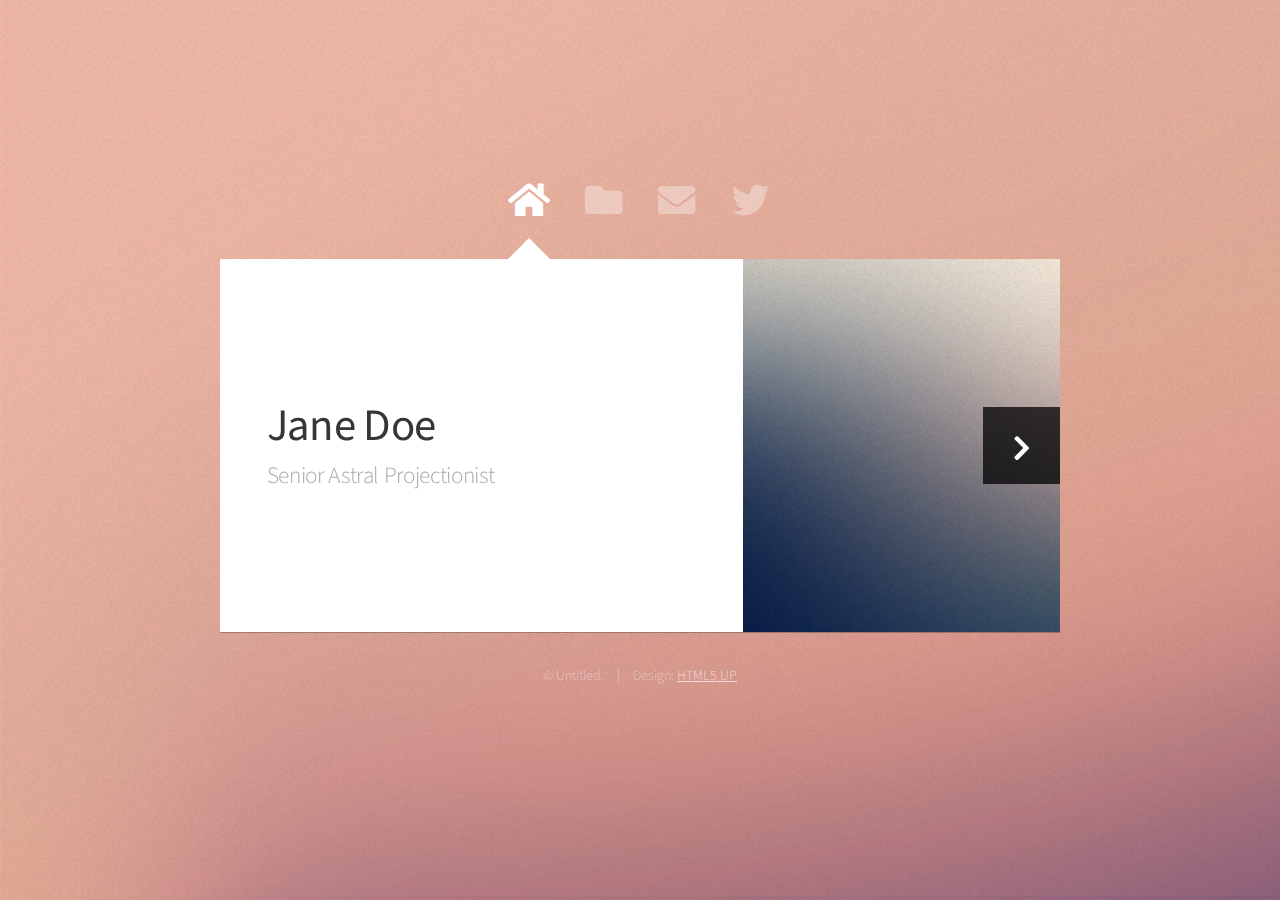
==== portfolio-1/index.html @ be276c41 "First commit" ====
<!DOCTYPE HTML>
<html>
	<head>
		<title>Web Fundamentals Workshop</title>
		<meta charset="utf-8" />
		<meta name="viewport" content="width=device-width, initial-scale=1, user-scalable=no" />
		<link rel="stylesheet" href="assets/css/main.css" />
		<noscript><link rel="stylesheet" href="assets/css/noscript.css" /></noscript>
	</head>
	<body class="is-preload">

		<!-- Wrapper-->
			<div id="wrapper">

				<!-- Nav -->
					<nav id="nav">
						<a href="#" class="icon solid fa-home"><span>Home</span></a>
						<a href="#work" class="icon solid fa-folder"><span>Work</span></a>
						<a href="#contact" class="icon solid fa-envelope"><span>Contact</span></a>
						<a href="https://twitter.com/ajlkn" class="icon brands fa-twitter"><span>Twitter</span></a>
					</nav>

				<!-- Main -->
					<div id="main">

						<!-- Me -->
							<article id="home" class="panel intro">
								<header>
									<h1>Jane Doe</h1>
									<p>Senior Astral Projectionist</p>
								</header>
								<a href="#work" class="jumplink pic">
									<span class="arrow icon solid fa-chevron-right"><span>See my work</span></span>
									<img src="images/me.jpg" alt="" />
								</a>
							</article>

						<!-- Work -->
							<article id="work" class="panel">
								<header>
									<h2>Work</h2>
								</header>
								<p>
									Phasellus enim sapien, blandit ullamcorper elementum eu, condimentum eu elit.
									Vestibulum ante ipsum primis in faucibus orci luctus et ultrices posuere cubilia
									luctus elit eget interdum.
								</p>
								<section>
									<div class="row">
										<div class="col-4 col-6-medium col-12-small">
											<a href="#" class="image fit"><img src="images/pic01.jpg" alt=""></a>
										</div>
										<div class="col-4 col-6-medium col-12-small">
											<a href="#" class="image fit"><img src="images/pic02.jpg" alt=""></a>
										</div>
										<div class="col-4 col-6-medium col-12-small">
											<a href="#" class="image fit"><img src="images/pic03.jpg" alt=""></a>
										</div>
										<div class="col-4 col-6-medium col-12-small">
											<a href="#" class="image fit"><img src="images/pic04.jpg" alt=""></a>
										</div>
										<div class="col-4 col-6-medium col-12-small">
											<a href="#" class="image fit"><img src="images/pic05.jpg" alt=""></a>
										</div>
										<div class="col-4 col-6-medium col-12-small">
											<a href="#" class="image fit"><img src="images/pic06.jpg" alt=""></a>
										</div>
										<div class="col-4 col-6-medium col-12-small">
											<a href="#" class="image fit"><img src="images/pic07.jpg" alt=""></a>
										</div>
										<div class="col-4 col-6-medium col-12-small">
											<a href="#" class="image fit"><img src="images/pic08.jpg" alt=""></a>
										</div>
										<div class="col-4 col-6-medium col-12-small">
											<a href="#" class="image fit"><img src="images/pic09.jpg" alt=""></a>
										</div>
										<div class="col-4 col-6-medium col-12-small">
											<a href="#" class="image fit"><img src="images/pic10.jpg" alt=""></a>
										</div>
										<div class="col-4 col-6-medium col-12-small">
											<a href="#" class="image fit"><img src="images/pic11.jpg" alt=""></a>
										</div>
										<div class="col-4 col-6-medium col-12-small">
											<a href="#" class="image fit"><img src="images/pic12.jpg" alt=""></a>
										</div>
									</div>
								</section>
							</article>

						<!-- Contact -->
							<article id="contact" class="panel">
								<header>
									<h2>Contact Me</h2>
								</header>
								<form action="#" method="post">
									<div>
										<div class="row">
											<div class="col-6 col-12-medium">
												<input type="text" name="name" placeholder="Name" />
											</div>
											<div class="col-6 col-12-medium">
												<input type="text" name="email" placeholder="Email" />
											</div>
											<div class="col-12">
												<input type="text" name="subject" placeholder="Subject" />
											</div>
											<div class="col-12">
												<textarea name="message" placeholder="Message" rows="6"></textarea>
											</div>
											<div class="col-12">
												<input type="submit" value="Send Message" />
											</div>
										</div>
									</div>
								</form>
							</article>

					</div>

				<!-- Footer -->
					<div id="footer">
						<ul class="copyright">
							<li>&copy; Untitled.</li><li>Design: <a href="http://html5up.net">HTML5 UP</a></li>
						</ul>
					</div>

			</div>

		<!-- Scripts -->
			<script src="assets/js/jquery.min.js"></script>
			<script src="assets/js/browser.min.js"></script>
			<script src="assets/js/breakpoints.min.js"></script>
			<script src="assets/js/util.js"></script>
			<script src="assets/js/main.js"></script>

	</body>
</html>
---- portfolio-1/assets/css/main.css ----
@import url("https://fonts.googleapis.com/css?family=Source+Sans+Pro:300,400,300italic,400italic");
@import url("fontawesome-all.min.css");

html, body, div, span, applet, object,
iframe, h1, h2, h3, h4, h5, h6, p, blockquote,
pre, a, abbr, acronym, address, big, cite,
code, del, dfn, em, img, ins, kbd, q, s, samp,
small, strike, strong, sub, sup, tt, var, b,
u, i, center, dl, dt, dd, ol, ul, li, fieldset,
form, label, legend, table, caption, tbody,
tfoot, thead, tr, th, td, article, aside,
canvas, details, embed, figure, figcaption,
footer, header, hgroup, menu, nav, output, ruby,
section, summary, time, mark, audio, video {
	margin: 0;
	padding: 0;
	border: 0;
	font-size: 100%;
	font: inherit;
	vertical-align: baseline;}

article, aside, details, figcaption, figure,
footer, header, hgroup, menu, nav, section {
	display: block;}

body {
	line-height: 1;
}

ol, ul {
	list-style: none;
}

blockquote, q {
	quotes: none;
}

	blockquote:before, blockquote:after, q:before, q:after {
		content: '';
		content: none;
	}

table {
	border-collapse: collapse;
	border-spacing: 0;
}

body {
	-webkit-text-size-adjust: none;
}

mark {
	background-color: transparent;
	color: inherit;
}

input::-moz-focus-inner {
	border: 0;
	padding: 0;
}

input, select, textarea {
	-moz-appearance: none;
	-webkit-appearance: none;
	-ms-appearance: none;
	appearance: none;
}

/* Row */

	.row {
		display: flex;
		flex-wrap: wrap;
		box-sizing: border-box;
		align-items: stretch;
	}

		.row > * {
			box-sizing: border-box;
		}

		.row.gtr-uniform > * > :last-child {
			margin-bottom: 0;
		}

		.row.aln-left {
			justify-content: flex-start;
		}

		.row.aln-center {
			justify-content: center;
		}

		.row.aln-right {
			justify-content: flex-end;
		}

		.row.aln-top {
			align-items: flex-start;
		}

		.row.aln-middle {
			align-items: center;
		}

		.row.aln-bottom {
			align-items: flex-end;
		}

		.row > .imp {
			order: -1;
		}

		.row > .col-1 {
			width: 8.33333%;
		}

		.row > .off-1 {
			margin-left: 8.33333%;
		}

		.row > .col-2 {
			width: 16.66667%;
		}

		.row > .off-2 {
			margin-left: 16.66667%;
		}

		.row > .col-3 {
			width: 25%;
		}

		.row > .off-3 {
			margin-left: 25%;
		}

		.row > .col-4 {
			width: 33.33333%;
		}

		.row > .off-4 {
			margin-left: 33.33333%;
		}

		.row > .col-5 {
			width: 41.66667%;
		}

		.row > .off-5 {
			margin-left: 41.66667%;
		}

		.row > .col-6 {
			width: 50%;
		}

		.row > .off-6 {
			margin-left: 50%;
		}

		.row > .col-7 {
			width: 58.33333%;
		}

		.row > .off-7 {
			margin-left: 58.33333%;
		}

		.row > .col-8 {
			width: 66.66667%;
		}

		.row > .off-8 {
			margin-left: 66.66667%;
		}

		.row > .col-9 {
			width: 75%;
		}

		.row > .off-9 {
			margin-left: 75%;
		}

		.row > .col-10 {
			width: 83.33333%;
		}

		.row > .off-10 {
			margin-left: 83.33333%;
		}

		.row > .col-11 {
			width: 91.66667%;
		}

		.row > .off-11 {
			margin-left: 91.66667%;
		}

		.row > .col-12 {
			width: 100%;
		}

		.row > .off-12 {
			margin-left: 100%;
		}

		.row.gtr-0 {
			margin-top: 0em;
			margin-left: 0em;
		}

			.row.gtr-0 > * {
				padding: 0em 0 0 0em;
			}

			.row.gtr-0.gtr-uniform {
				margin-top: 0em;
			}

				.row.gtr-0.gtr-uniform > * {
					padding-top: 0em;
				}

		.row.gtr-25 {
			margin-top: -0.3125em;
			margin-left: -0.3125em;
		}

			.row.gtr-25 > * {
				padding: 0.3125em 0 0 0.3125em;
			}

			.row.gtr-25.gtr-uniform {
				margin-top: -0.3125em;
			}

				.row.gtr-25.gtr-uniform > * {
					padding-top: 0.3125em;
				}

		.row.gtr-50 {
			margin-top: -0.625em;
			margin-left: -0.625em;
		}

			.row.gtr-50 > * {
				padding: 0.625em 0 0 0.625em;
			}

			.row.gtr-50.gtr-uniform {
				margin-top: -0.625em;
			}

				.row.gtr-50.gtr-uniform > * {
					padding-top: 0.625em;
				}

		.row {
			margin-top: -1.25em;
			margin-left: -1.25em;
		}

			.row > * {
				padding: 1.25em 0 0 1.25em;
			}

			.row.gtr-uniform {
				margin-top: -1.25em;
			}

				.row.gtr-uniform > * {
					padding-top: 1.25em;
				}

		.row.gtr-150 {
			margin-top: -1.875em;
			margin-left: -1.875em;
		}

			.row.gtr-150 > * {
				padding: 1.875em 0 0 1.875em;
			}

			.row.gtr-150.gtr-uniform {
				margin-top: -1.875em;
			}

				.row.gtr-150.gtr-uniform > * {
					padding-top: 1.875em;
				}

		.row.gtr-200 {
			margin-top: -2.5em;
			margin-left: -2.5em;
		}

			.row.gtr-200 > * {
				padding: 2.5em 0 0 2.5em;
			}

			.row.gtr-200.gtr-uniform {
				margin-top: -2.5em;
			}

				.row.gtr-200.gtr-uniform > * {
					padding-top: 2.5em;
				}

		@media screen and (max-width: 1680px) {

			.row {
				display: flex;
				flex-wrap: wrap;
				box-sizing: border-box;
				align-items: stretch;
			}

				.row > * {
					box-sizing: border-box;
				}

				.row.gtr-uniform > * > :last-child {
					margin-bottom: 0;
				}

				.row.aln-left {
					justify-content: flex-start;
				}

				.row.aln-center {
					justify-content: center;
				}

				.row.aln-right {
					justify-content: flex-end;
				}

				.row.aln-top {
					align-items: flex-start;
				}

				.row.aln-middle {
					align-items: center;
				}

				.row.aln-bottom {
					align-items: flex-end;
				}

				.row > .imp-xlarge {
					order: -1;
				}

				.row > .col-1-xlarge {
					width: 8.33333%;
				}

				.row > .off-1-xlarge {
					margin-left: 8.33333%;
				}

				.row > .col-2-xlarge {
					width: 16.66667%;
				}

				.row > .off-2-xlarge {
					margin-left: 16.66667%;
				}

				.row > .col-3-xlarge {
					width: 25%;
				}

				.row > .off-3-xlarge {
					margin-left: 25%;
				}

				.row > .col-4-xlarge {
					width: 33.33333%;
				}

				.row > .off-4-xlarge {
					margin-left: 33.33333%;
				}

				.row > .col-5-xlarge {
					width: 41.66667%;
				}

				.row > .off-5-xlarge {
					margin-left: 41.66667%;
				}

				.row > .col-6-xlarge {
					width: 50%;
				}

				.row > .off-6-xlarge {
					margin-left: 50%;
				}

				.row > .col-7-xlarge {
					width: 58.33333%;
				}

				.row > .off-7-xlarge {
					margin-left: 58.33333%;
				}

				.row > .col-8-xlarge {
					width: 66.66667%;
				}

				.row > .off-8-xlarge {
					margin-left: 66.66667%;
				}

				.row > .col-9-xlarge {
					width: 75%;
				}

				.row > .off-9-xlarge {
					margin-left: 75%;
				}

				.row > .col-10-xlarge {
					width: 83.33333%;
				}

				.row > .off-10-xlarge {
					margin-left: 83.33333%;
				}

				.row > .col-11-xlarge {
					width: 91.66667%;
				}

				.row > .off-11-xlarge {
					margin-left: 91.66667%;
				}

				.row > .col-12-xlarge {
					width: 100%;
				}

				.row > .off-12-xlarge {
					margin-left: 100%;
				}

				.row.gtr-0 {
					margin-top: 0em;
					margin-left: 0em;
				}

					.row.gtr-0 > * {
						padding: 0em 0 0 0em;
					}

					.row.gtr-0.gtr-uniform {
						margin-top: 0em;
					}

						.row.gtr-0.gtr-uniform > * {
							padding-top: 0em;
						}

				.row.gtr-25 {
					margin-top: -0.3125em;
					margin-left: -0.3125em;
				}

					.row.gtr-25 > * {
						padding: 0.3125em 0 0 0.3125em;
					}

					.row.gtr-25.gtr-uniform {
						margin-top: -0.3125em;
					}

						.row.gtr-25.gtr-uniform > * {
							padding-top: 0.3125em;
						}

				.row.gtr-50 {
					margin-top: -0.625em;
					margin-left: -0.625em;
				}

					.row.gtr-50 > * {
						padding: 0.625em 0 0 0.625em;
					}

					.row.gtr-50.gtr-uniform {
						margin-top: -0.625em;
					}

						.row.gtr-50.gtr-uniform > * {
							padding-top: 0.625em;
						}

				.row {
					margin-top: -1.25em;
					margin-left: -1.25em;
				}

					.row > * {
						padding: 1.25em 0 0 1.25em;
					}

					.row.gtr-uniform {
						margin-top: -1.25em;
					}

						.row.gtr-uniform > * {
							padding-top: 1.25em;
						}

				.row.gtr-150 {
					margin-top: -1.875em;
					margin-left: -1.875em;
				}

					.row.gtr-150 > * {
						padding: 1.875em 0 0 1.875em;
					}

					.row.gtr-150.gtr-uniform {
						margin-top: -1.875em;
					}

						.row.gtr-150.gtr-uniform > * {
							padding-top: 1.875em;
						}

				.row.gtr-200 {
					margin-top: -2.5em;
					margin-left: -2.5em;
				}

					.row.gtr-200 > * {
						padding: 2.5em 0 0 2.5em;
					}

					.row.gtr-200.gtr-uniform {
						margin-top: -2.5em;
					}

						.row.gtr-200.gtr-uniform > * {
							padding-top: 2.5em;
						}

		}

		@media screen and (max-width: 1280px) {

			.row {
				display: flex;
				flex-wrap: wrap;
				box-sizing: border-box;
				align-items: stretch;
			}

				.row > * {
					box-sizing: border-box;
				}

				.row.gtr-uniform > * > :last-child {
					margin-bottom: 0;
				}

				.row.aln-left {
					justify-content: flex-start;
				}

				.row.aln-center {
					justify-content: center;
				}

				.row.aln-right {
					justify-content: flex-end;
				}

				.row.aln-top {
					align-items: flex-start;
				}

				.row.aln-middle {
					align-items: center;
				}

				.row.aln-bottom {
					align-items: flex-end;
				}

				.row > .imp-large {
					order: -1;
				}

				.row > .col-1-large {
					width: 8.33333%;
				}

				.row > .off-1-large {
					margin-left: 8.33333%;
				}

				.row > .col-2-large {
					width: 16.66667%;
				}

				.row > .off-2-large {
					margin-left: 16.66667%;
				}

				.row > .col-3-large {
					width: 25%;
				}

				.row > .off-3-large {
					margin-left: 25%;
				}

				.row > .col-4-large {
					width: 33.33333%;
				}

				.row > .off-4-large {
					margin-left: 33.33333%;
				}

				.row > .col-5-large {
					width: 41.66667%;
				}

				.row > .off-5-large {
					margin-left: 41.66667%;
				}

				.row > .col-6-large {
					width: 50%;
				}

				.row > .off-6-large {
					margin-left: 50%;
				}

				.row > .col-7-large {
					width: 58.33333%;
				}

				.row > .off-7-large {
					margin-left: 58.33333%;
				}

				.row > .col-8-large {
					width: 66.66667%;
				}

				.row > .off-8-large {
					margin-left: 66.66667%;
				}

				.row > .col-9-large {
					width: 75%;
				}

				.row > .off-9-large {
					margin-left: 75%;
				}

				.row > .col-10-large {
					width: 83.33333%;
				}

				.row > .off-10-large {
					margin-left: 83.33333%;
				}

				.row > .col-11-large {
					width: 91.66667%;
				}

				.row > .off-11-large {
					margin-left: 91.66667%;
				}

				.row > .col-12-large {
					width: 100%;
				}

				.row > .off-12-large {
					margin-left: 100%;
				}

				.row.gtr-0 {
					margin-top: 0em;
					margin-left: 0em;
				}

					.row.gtr-0 > * {
						padding: 0em 0 0 0em;
					}

					.row.gtr-0.gtr-uniform {
						margin-top: 0em;
					}

						.row.gtr-0.gtr-uniform > * {
							padding-top: 0em;
						}

				.row.gtr-25 {
					margin-top: -0.3125em;
					margin-left: -0.3125em;
				}

					.row.gtr-25 > * {
						padding: 0.3125em 0 0 0.3125em;
					}

					.row.gtr-25.gtr-uniform {
						margin-top: -0.3125em;
					}

						.row.gtr-25.gtr-uniform > * {
							padding-top: 0.3125em;
						}

				.row.gtr-50 {
					margin-top: -0.625em;
					margin-left: -0.625em;
				}

					.row.gtr-50 > * {
						padding: 0.625em 0 0 0.625em;
					}

					.row.gtr-50.gtr-uniform {
						margin-top: -0.625em;
					}

						.row.gtr-50.gtr-uniform > * {
							padding-top: 0.625em;
						}

				.row {
					margin-top: -1.25em;
					margin-left: -1.25em;
				}

					.row > * {
						padding: 1.25em 0 0 1.25em;
					}

					.row.gtr-uniform {
						margin-top: -1.25em;
					}

						.row.gtr-uniform > * {
							padding-top: 1.25em;
						}

				.row.gtr-150 {
					margin-top: -1.875em;
					margin-left: -1.875em;
				}

					.row.gtr-150 > * {
						padding: 1.875em 0 0 1.875em;
					}

					.row.gtr-150.gtr-uniform {
						margin-top: -1.875em;
					}

						.row.gtr-150.gtr-uniform > * {
							padding-top: 1.875em;
						}

				.row.gtr-200 {
					margin-top: -2.5em;
					margin-left: -2.5em;
				}

					.row.gtr-200 > * {
						padding: 2.5em 0 0 2.5em;
					}

					.row.gtr-200.gtr-uniform {
						margin-top: -2.5em;
					}

						.row.gtr-200.gtr-uniform > * {
							padding-top: 2.5em;
						}

		}

		@media screen and (max-width: 980px) {

			.row {
				display: flex;
				flex-wrap: wrap;
				box-sizing: border-box;
				align-items: stretch;
			}

				.row > * {
					box-sizing: border-box;
				}

				.row.gtr-uniform > * > :last-child {
					margin-bottom: 0;
				}

				.row.aln-left {
					justify-content: flex-start;
				}

				.row.aln-center {
					justify-content: center;
				}

				.row.aln-right {
					justify-content: flex-end;
				}

				.row.aln-top {
					align-items: flex-start;
				}

				.row.aln-middle {
					align-items: center;
				}

				.row.aln-bottom {
					align-items: flex-end;
				}

				.row > .imp-medium {
					order: -1;
				}

				.row > .col-1-medium {
					width: 8.33333%;
				}

				.row > .off-1-medium {
					margin-left: 8.33333%;
				}

				.row > .col-2-medium {
					width: 16.66667%;
				}

				.row > .off-2-medium {
					margin-left: 16.66667%;
				}

				.row > .col-3-medium {
					width: 25%;
				}

				.row > .off-3-medium {
					margin-left: 25%;
				}

				.row > .col-4-medium {
					width: 33.33333%;
				}

				.row > .off-4-medium {
					margin-left: 33.33333%;
				}

				.row > .col-5-medium {
					width: 41.66667%;
				}

				.row > .off-5-medium {
					margin-left: 41.66667%;
				}

				.row > .col-6-medium {
					width: 50%;
				}

				.row > .off-6-medium {
					margin-left: 50%;
				}

				.row > .col-7-medium {
					width: 58.33333%;
				}

				.row > .off-7-medium {
					margin-left: 58.33333%;
				}

				.row > .col-8-medium {
					width: 66.66667%;
				}

				.row > .off-8-medium {
					margin-left: 66.66667%;
				}

				.row > .col-9-medium {
					width: 75%;
				}

				.row > .off-9-medium {
					margin-left: 75%;
				}

				.row > .col-10-medium {
					width: 83.33333%;
				}

				.row > .off-10-medium {
					margin-left: 83.33333%;
				}

				.row > .col-11-medium {
					width: 91.66667%;
				}

				.row > .off-11-medium {
					margin-left: 91.66667%;
				}

				.row > .col-12-medium {
					width: 100%;
				}

				.row > .off-12-medium {
					margin-left: 100%;
				}

				.row.gtr-0 {
					margin-top: 0em;
					margin-left: 0em;
				}

					.row.gtr-0 > * {
						padding: 0em 0 0 0em;
					}

					.row.gtr-0.gtr-uniform {
						margin-top: 0em;
					}

						.row.gtr-0.gtr-uniform > * {
							padding-top: 0em;
						}

				.row.gtr-25 {
					margin-top: -0.3125em;
					margin-left: -0.3125em;
				}

					.row.gtr-25 > * {
						padding: 0.3125em 0 0 0.3125em;
					}

					.row.gtr-25.gtr-uniform {
						margin-top: -0.3125em;
					}

						.row.gtr-25.gtr-uniform > * {
							padding-top: 0.3125em;
						}

				.row.gtr-50 {
					margin-top: -0.625em;
					margin-left: -0.625em;
				}

					.row.gtr-50 > * {
						padding: 0.625em 0 0 0.625em;
					}

					.row.gtr-50.gtr-uniform {
						margin-top: -0.625em;
					}

						.row.gtr-50.gtr-uniform > * {
							padding-top: 0.625em;
						}

				.row {
					margin-top: -1.25em;
					margin-left: -1.25em;
				}

					.row > * {
						padding: 1.25em 0 0 1.25em;
					}

					.row.gtr-uniform {
						margin-top: -1.25em;
					}

						.row.gtr-uniform > * {
							padding-top: 1.25em;
						}

				.row.gtr-150 {
					margin-top: -1.875em;
					margin-left: -1.875em;
				}

					.row.gtr-150 > * {
						padding: 1.875em 0 0 1.875em;
					}

					.row.gtr-150.gtr-uniform {
						margin-top: -1.875em;
					}

						.row.gtr-150.gtr-uniform > * {
							padding-top: 1.875em;
						}

				.row.gtr-200 {
					margin-top: -2.5em;
					margin-left: -2.5em;
				}

					.row.gtr-200 > * {
						padding: 2.5em 0 0 2.5em;
					}

					.row.gtr-200.gtr-uniform {
						margin-top: -2.5em;
					}

						.row.gtr-200.gtr-uniform > * {
							padding-top: 2.5em;
						}

		}

		@media screen and (max-width: 736px) {

			.row {
				display: flex;
				flex-wrap: wrap;
				box-sizing: border-box;
				align-items: stretch;
			}

				.row > * {
					box-sizing: border-box;
				}

				.row.gtr-uniform > * > :last-child {
					margin-bottom: 0;
				}

				.row.aln-left {
					justify-content: flex-start;
				}

				.row.aln-center {
					justify-content: center;
				}

				.row.aln-right {
					justify-content: flex-end;
				}

				.row.aln-top {
					align-items: flex-start;
				}

				.row.aln-middle {
					align-items: center;
				}

				.row.aln-bottom {
					align-items: flex-end;
				}

				.row > .imp-small {
					order: -1;
				}

				.row > .col-1-small {
					width: 8.33333%;
				}

				.row > .off-1-small {
					margin-left: 8.33333%;
				}

				.row > .col-2-small {
					width: 16.66667%;
				}

				.row > .off-2-small {
					margin-left: 16.66667%;
				}

				.row > .col-3-small {
					width: 25%;
				}

				.row > .off-3-small {
					margin-left: 25%;
				}

				.row > .col-4-small {
					width: 33.33333%;
				}

				.row > .off-4-small {
					margin-left: 33.33333%;
				}

				.row > .col-5-small {
					width: 41.66667%;
				}

				.row > .off-5-small {
					margin-left: 41.66667%;
				}

				.row > .col-6-small {
					width: 50%;
				}

				.row > .off-6-small {
					margin-left: 50%;
				}

				.row > .col-7-small {
					width: 58.33333%;
				}

				.row > .off-7-small {
					margin-left: 58.33333%;
				}

				.row > .col-8-small {
					width: 66.66667%;
				}

				.row > .off-8-small {
					margin-left: 66.66667%;
				}

				.row > .col-9-small {
					width: 75%;
				}

				.row > .off-9-small {
					margin-left: 75%;
				}

				.row > .col-10-small {
					width: 83.33333%;
				}

				.row > .off-10-small {
					margin-left: 83.33333%;
				}

				.row > .col-11-small {
					width: 91.66667%;
				}

				.row > .off-11-small {
					margin-left: 91.66667%;
				}

				.row > .col-12-small {
					width: 100%;
				}

				.row > .off-12-small {
					margin-left: 100%;
				}

				.row.gtr-0 {
					margin-top: 0em;
					margin-left: 0em;
				}

					.row.gtr-0 > * {
						padding: 0em 0 0 0em;
					}

					.row.gtr-0.gtr-uniform {
						margin-top: 0em;
					}

						.row.gtr-0.gtr-uniform > * {
							padding-top: 0em;
						}

				.row.gtr-25 {
					margin-top: -0.3125em;
					margin-left: -0.3125em;
				}

					.row.gtr-25 > * {
						padding: 0.3125em 0 0 0.3125em;
					}

					.row.gtr-25.gtr-uniform {
						margin-top: -0.3125em;
					}

						.row.gtr-25.gtr-uniform > * {
							padding-top: 0.3125em;
						}

				.row.gtr-50 {
					margin-top: -0.625em;
					margin-left: -0.625em;
				}

					.row.gtr-50 > * {
						padding: 0.625em 0 0 0.625em;
					}

					.row.gtr-50.gtr-uniform {
						margin-top: -0.625em;
					}

						.row.gtr-50.gtr-uniform > * {
							padding-top: 0.625em;
						}

				.row {
					margin-top: -1.25em;
					margin-left: -1.25em;
				}

					.row > * {
						padding: 1.25em 0 0 1.25em;
					}

					.row.gtr-uniform {
						margin-top: -1.25em;
					}

						.row.gtr-uniform > * {
							padding-top: 1.25em;
						}

				.row.gtr-150 {
					margin-top: -1.875em;
					margin-left: -1.875em;
				}

					.row.gtr-150 > * {
						padding: 1.875em 0 0 1.875em;
					}

					.row.gtr-150.gtr-uniform {
						margin-top: -1.875em;
					}

						.row.gtr-150.gtr-uniform > * {
							padding-top: 1.875em;
						}

				.row.gtr-200 {
					margin-top: -2.5em;
					margin-left: -2.5em;
				}

					.row.gtr-200 > * {
						padding: 2.5em 0 0 2.5em;
					}

					.row.gtr-200.gtr-uniform {
						margin-top: -2.5em;
					}

						.row.gtr-200.gtr-uniform > * {
							padding-top: 2.5em;
						}

		}

/* Basic */

	html {
		box-sizing: border-box;
	}

	*, *:before, *:after {
		box-sizing: inherit;
	}

	body {
		background-image: url("images/overlay.png"), url("images/bg.jpg");
		background-repeat: repeat, no-repeat;
		background-size: auto, 100% 100%;
		background-attachment: fixed;
		overflow-y: scroll;
	}

		body.is-preload *, body.is-preload *:before, body.is-preload *:after {
			-moz-animation: none !important;
			-webkit-animation: none !important;
			-ms-animation: none !important;
			animation: none !important;
			-moz-transition: none !important;
			-webkit-transition: none !important;
			-ms-transition: none !important;
			transition: none !important;
		}

	body, input, textarea, select {
		font-family: 'Source Sans Pro', sans-serif;
		font-weight: 300;
		color: #777777;
		font-size: 20pt;
		line-height: 1.75em;
	}

		@media screen and (max-width: 1680px) {

			body, input, textarea, select {
				font-size: 15pt;
			}

		}

		@media screen and (max-width: 1280px) {

			body, input, textarea, select {
				font-size: 14pt;
			}

		}

		@media screen and (max-width: 736px) {

			body, input, textarea, select {
				font-size: 12pt;
			}

		}

		@media screen and (max-width: 360px) {

			body, input, textarea, select {
				font-size: 11pt;
			}

		}

	strong, b, h1, h2, h3, h4, h5, h6 {
		font-weight: 400;
		color: #363636;
	}

	h1 {
		font-size: 2.4em;
		letter-spacing: -0.015em;
	}

	h2 {
		font-size: 1.8em;
		letter-spacing: -0.015em;
	}

	h3, h4, h5, h6 {
		font-size: 1.25em;
		letter-spacing: -0.015em;
	}

	@media screen and (max-width: 736px) {

		h1 {
			font-size: 1.75em;
		}

		h2 {
			font-size: 1.375em;
		}

		h3, h4, h5, h6 {
			font-size: 1em;
		}

	}

	blockquote {
		border-left: solid 0.5em #ddd;
		padding: 1em 0 1em 2em;
		font-style: italic;
	}

	em, i {
		font-style: italic;
	}

	hr {
		border: 0;
		border-top: solid 1px #ddd;
		padding: 1.5em 0 0 0;
		margin: 1.75em 0 0 0;
	}

	sub {
		position: relative;
		top: 0.5em;
		font-size: 0.8em;
	}

	sup {
		position: relative;
		top: -0.5em;
		font-size: 0.8em;
	}

	br.clear {
		clear: both;
	}

	p, ul, ol, dl, table, blockquote, form {
		margin-bottom: 2em;
	}

/* Table */

	table {
		width: 100%;
	}

		table.default tbody tr {
			border-bottom: solid 1px #f4f4f4;
		}

		table.default td {
			padding: 0.5em 1em 0.5em 1em;
		}

		table.default th {
			text-align: left;
			font-weight: 400;
			padding: 0.5em 1em 0.5em 1em;
		}

		table.default thead {
			border-bottom: solid 2px #f4f4f4;
		}

/* Form */

	form label {
		display: block;
		font-weight: 400;
		color: #363636;
		margin: 0 0 1em 0;
	}

	form input[type="text"],
	form input[type="email"],
	form input[type="password"],
	form select,
	form textarea {
		-webkit-appearance: none;
		border: 0;
		background: #f4f4f4;
		padding: 0.75em;
		width: 100%;
		-moz-transition: background-color .25s ease-in-out;
		-webkit-transition: background-color .25s ease-in-out;
		-ms-transition: background-color .25s ease-in-out;
		transition: background-color .25s ease-in-out;
	}

		form input[type="text"]:focus,
		form input[type="email"]:focus,
		form input[type="password"]:focus,
		form select:focus,
		form textarea:focus {
			background: #f8f8f8;
		}

	form input[type="text"],
	form input[type="email"],
	form input[type="password"],
	form select {
		line-height: 1.35em;
	}

	form ::-webkit-input-placeholder {
		color: #999;
	}

	form :-moz-placeholder {
		color: #999;
	}

	form ::-moz-placeholder {
		color: #999;
	}

	form :-ms-input-placeholder {
		color: #999;
	}

/* Section/Article */

	section, article {
		margin-bottom: 3em;
	}

		section > :last-child, section:last-child, article > :last-child, article:last-child {
			margin-bottom: 0;
		}

	header {
		margin: 0 0 1.5em 0;
	}

		header > p {
			margin: 0.5em 0 0 0;
			color: #aaa;
		}

		@media screen and (max-width: 736px) {

			header {
				margin: 0 0 1em 0;
			}

		}

/* Image */

	.image {
		display: inline-block;
	}

		.image img {
			display: block;
			width: 100%;
		}

		.image.fit {
			display: block;
			width: 100%;
		}

		.image.featured {
			display: block;
			width: 100%;
			margin: 0 0 2em 0;
		}

		.image.left {
			float: left;
			margin: 0 2em 2em 0;
		}

		.image.centered {
			display: block;
			margin: 0 0 2em 0;
		}

			.image.centered img {
				margin: 0 auto;
				width: auto;
			}

/* Button */

	input[type="button"],
	input[type="submit"],
	input[type="reset"],
	button,
	.button {
		-moz-transition: background-color .25s ease-in-out;
		-webkit-transition: background-color .25s ease-in-out;
		-ms-transition: background-color .25s ease-in-out;
		transition: background-color .25s ease-in-out;
		-webkit-appearance: none;
		display: inline-block;
		background-color: #222222;
		color: #ffffff;
		border: 0;
		cursor: pointer;
		outline: 0;
		padding: 0.7em 1.5em 0.7em 1.5em;
	}

		input[type="button"]:hover,
		input[type="submit"]:hover,
		input[type="reset"]:hover,
		button:hover,
		.button:hover {
			background-color: #333333;
		}

		input[type="button"]:active,
		input[type="submit"]:active,
		input[type="reset"]:active,
		button:active,
		.button:active {
			background-color: #444444;
		}

		input[type="button"].alt,
		input[type="submit"].alt,
		input[type="reset"].alt,
		button.alt,
		.button.alt {
			background-color: #777777;
		}

			input[type="button"].alt:hover,
			input[type="submit"].alt:hover,
			input[type="reset"].alt:hover,
			button.alt:hover,
			.button.alt:hover {
				background-color: #888888;
			}

			input[type="button"].alt:active,
			input[type="submit"].alt:active,
			input[type="reset"].alt:active,
			button.alt:active,
			.button.alt:active {
				background-color: #999999;
			}

		input[type="button"].small,
		input[type="submit"].small,
		input[type="reset"].small,
		button.small,
		.button.small {
			font-size: 0.75em;
		}

		input[type="button"].large,
		input[type="submit"].large,
		input[type="reset"].large,
		button.large,
		.button.large {
			font-size: 1.25em;
			padding: 0.5em 1.25em 0.5em 1.25em;
		}

		input[type="button"].xlarge,
		input[type="submit"].xlarge,
		input[type="reset"].xlarge,
		button.xlarge,
		.button.xlarge {
			font-size: 1.5em;
			padding: 0.5em 1.25em 0.5em 1.25em;
		}

		@media screen and (max-width: 736px) {

			input[type="button"],
			input[type="submit"],
			input[type="reset"],
			button,
			.button {
				width: 100%;
			}

		}

/* List */

	ul {
		list-style: disc;
		padding-left: 1em;
	}

		ul li {
			padding-left: 0.5em;
		}

	ol {
		list-style: decimal;
		padding-left: 1.25em;
	}

		ol li {
			padding-left: 0.25em;
		}

/* Actions */

	ul.actions {
		list-style: none;
		padding-left: 0;
	}

		ul.actions li {
			display: inline-block;
			padding-left: 0;
			margin: 0 0 0 0.5em;
		}

			ul.actions li:first-child {
				margin-left: 0;
			}

		@media screen and (max-width: 736px) {

			ul.actions li {
				display: block;
				margin: 0.75em 0 0 0;
			}

				ul.actions li:first-child {
					margin-top: 0;
				}

		}

/* Icons */

	.icon {
		text-decoration: none;
		position: relative;
		text-decoration: none;
	}

		.icon:before {
			-moz-osx-font-smoothing: grayscale;
			-webkit-font-smoothing: antialiased;
			display: inline-block;
			font-style: normal;
			font-variant: normal;
			text-rendering: auto;
			line-height: 1;
			text-transform: none !important;
			font-family: 'Font Awesome 5 Free';
			font-weight: 400;
		}

		.icon.solid:before {
			font-weight: 900;
		}

		.icon.brands:before {
			font-family: 'Font Awesome 5 Brands';
		}

		.icon:before {
			line-height: inherit;
		}

		.icon > .label {
			display: none;
		}

/* Nav */

	#nav {
		text-align: center;
		height: 4.25em;
		cursor: default;
	}

		#nav a {
			position: relative;
			display: inline-block;
			color: #ffffff;
			width: 1em;
			height: 1em;
			line-height: 0.9em;
			font-size: 2.5em;
			margin: 0 0.25em 0 0.25em;
			opacity: 0.35;
			outline: 0;
			-moz-transition: opacity .25s ease-in-out;
			-webkit-transition: opacity .25s ease-in-out;
			-ms-transition: opacity .25s ease-in-out;
			transition: opacity .25s ease-in-out;
		}

			#nav a.icon:before {
				padding-right: 0;
			}

			#nav a:before {
				font-size: 0.8em;
			}

			#nav a:after {
				content: '';
				display: block;
				position: absolute;
				left: 50%;
				bottom: -0.75em;
				margin-left: -0.5em;
				border-bottom: solid 0em #ffffff;
				border-left: solid 0.5em transparent;
				border-right: solid 0.5em transparent;
				-moz-transition: border-bottom-width .25s ease-in-out;
				-webkit-transition: border-bottom-width .25s ease-in-out;
				-ms-transition: border-bottom-width .25s ease-in-out;
				transition: border-bottom-width .25s ease-in-out;
			}

			#nav a span {
				display: block;
				position: absolute;
				background: #222222;
				color: #ffffff;
				top: -2.75em;
				font-size: 0.3em;
				height: 2.25em;
				line-height: 2.25em;
				left: 50%;
				opacity: 0;
				-moz-transition: opacity .25s ease-in-out;
				-webkit-transition: opacity .25s ease-in-out;
				-ms-transition: opacity .25s ease-in-out;
				transition: opacity .25s ease-in-out;
				width: 5.5em;
				margin-left: -2.75em;
			}

				#nav a span:after {
					content: '';
					display: block;
					position: absolute;
					bottom: -0.4em;
					left: 50%;
					margin-left: -0.6em;
					border-top: solid 0.6em #222222;
					border-left: solid 0.6em transparent;
					border-right: solid 0.6em transparent;
				}

			#nav a:hover {
				opacity: 1.0;
			}

				#nav a:hover span {
					opacity: 1.0;
				}

			#nav a.active {
				opacity: 1.0;
			}

				#nav a.active:after {
					border-bottom-width: 0.5em;
				}

		@media screen and (max-width: 980px) {

			#nav a span {
				display: none;
			}

		}

/* Wrapper */

	#wrapper {
		width: 45em;
		margin: 0 auto;
		min-height: 100vh;
		max-width: 100%;
		padding: 4em 0;
		display: -moz-flex;
		display: -webkit-flex;
		display: -ms-flex;
		display: flex;
		-moz-flex-direction: column;
		-webkit-flex-direction: column;
		-ms-flex-direction: column;
		flex-direction: column;
		-moz-align-items: center;
		-webkit-align-items: center;
		-ms-align-items: center;
		align-items: center;
		-moz-justify-content: center;
		-webkit-justify-content: center;
		-ms-justify-content: center;
		justify-content: center;
		-moz-transition: opacity 1s ease-in-out;
		-webkit-transition: opacity 1s ease-in-out;
		-ms-transition: opacity 1s ease-in-out;
		transition: opacity 1s ease-in-out;
	}

		body.is-preload #wrapper {
			opacity: 0;
		}

		@media screen and (max-width: 1280px) {

			#wrapper {
				padding: 3em 0;
				max-width: calc(100% - 6em);
			}

		}

		@media screen and (max-width: 980px) {

			#wrapper {
				padding: 1.5em 0;
				max-width: calc(100% - 8em);
			}

		}

		@media screen and (max-width: 736px) {

			#wrapper {
				padding: 1em 0;
				max-width: calc(100% - 2em);
			}

		}

		@media screen and (max-width: 360px) {

			#wrapper {
				padding: 1em 0;
				max-width: 100%;
			}

		}

/* Main */

	#main {
		position: relative;
		overflow: hidden;
		width: 100%;
		background: #ffffff;
		box-shadow: 0px 1px 0px 0px rgba(0, 0, 0, 0.25);
		-moz-transition: min-height 0.5s ease-in-out, max-height 0.5s ease-in-out;
		-webkit-transition: min-height 0.5s ease-in-out, max-height 0.5s ease-in-out;
		-ms-transition: min-height 0.5s ease-in-out, max-height 0.5s ease-in-out;
		transition: min-height 0.5s ease-in-out, max-height 0.5s ease-in-out;
	}

		#main > .panel {
			-moz-transition: opacity 0.25s ease-in-out;
			-webkit-transition: opacity 0.25s ease-in-out;
			-ms-transition: opacity 0.25s ease-in-out;
			transition: opacity 0.25s ease-in-out;
			margin-bottom: 0;
			position: relative;
			padding: 3.5em 2.5em 2.5em 2.5em;
			width: 100%;
		}

			#main > .panel.inactive {
				opacity: 0;
			}

			@media screen and (max-width: 736px) {

				#main > .panel {
					padding: 2em 1.5em 1.5em 1.5em;
				}

			}

			#main > .panel.intro {
				padding: 0;
				height: 20em;
				display: -moz-flex;
				display: -webkit-flex;
				display: -ms-flex;
				display: flex;
				-moz-flex-direction: row;
				-webkit-flex-direction: row;
				-ms-flex-direction: row;
				flex-direction: row;
				-moz-align-items: center;
				-webkit-align-items: center;
				-ms-align-items: center;
				align-items: center;
			}

				#main > .panel.intro .pic {
					text-decoration: none;
					position: relative;
					-moz-flex-grow: 0;
					-webkit-flex-grow: 0;
					-ms-flex-grow: 0;
					flex-grow: 0;
					-moz-flex-shrink: 0;
					-webkit-flex-shrink: 0;
					-ms-flex-shrink: 0;
					flex-shrink: 0;
					width: 17em;
					height: 100%;
				}

					#main > .panel.intro .pic:before {
						content: '';
						position: absolute;
						top: 0;
						left: 0;
						background: url("images/overlay.png");
						width: 100%;
						height: 100%;
						z-index: 1;
					}

					#main > .panel.intro .pic img {
						position: relative;
						display: block;
						position: absolute;
						top: 0;
						left: 0;
						width: 100%;
						height: 100%;
						-moz-object-fit: cover;
						-webkit-object-fit: cover;
						-ms-object-fit: cover;
						object-fit: cover;
						-moz-object-position: center;
						-webkit-object-position: center;
						-ms-object-position: center;
						object-position: center;
					}

					#main > .panel.intro .pic .arrow {
						display: block;
						position: absolute;
						right: 0;
						top: 50%;
						margin-top: -1.375em;
						width: 2.75em;
						height: 2.75em;
						background: #000;
						background: rgba(0, 0, 0, 0.75);
						color: #ffffff;
						text-align: center;
						line-height: 2.75em;
						font-size: 1.5em;
						z-index: 1;
						-moz-transition: width .15s ease-in-out, padding-right .15s ease-in-out;
						-webkit-transition: width .15s ease-in-out, padding-right .15s ease-in-out;
						-ms-transition: width .15s ease-in-out, padding-right .15s ease-in-out;
						transition: width .15s ease-in-out, padding-right .15s ease-in-out;
					}

						#main > .panel.intro .pic .arrow:before {
							position: relative;
							padding-right: 0;
							top: 0.125em;
						}

						#main > .panel.intro .pic .arrow span {
							display: block;
							text-indent: -9999px;
						}

					#main > .panel.intro .pic:hover .arrow {
						width: 3em;
						padding-right: 0.25em;
					}

				#main > .panel.intro header {
					-moz-flex-grow: 1;
					-webkit-flex-grow: 1;
					-ms-flex-grow: 1;
					flex-grow: 1;
					-moz-flex-shrink: 1;
					-webkit-flex-shrink: 1;
					-ms-flex-shrink: 1;
					flex-shrink: 1;
					padding: 3.5em 2.5em;
					margin-bottom: 0;
					width: 100%;
				}

					#main > .panel.intro header h1 {
						line-height: 1.25em;
						margin-bottom: 0;
					}

					#main > .panel.intro header p {
						letter-spacing: -0.015em;
						font-size: 1.25em;
						margin: 0.25em 0 0 0;
					}

				@media screen and (max-width: 980px) {

					#main > .panel.intro {
						-moz-flex-direction: column;
						-webkit-flex-direction: column;
						-ms-flex-direction: column;
						flex-direction: column;
						height: auto;
					}

						#main > .panel.intro .pic {
							height: 25em;
							width: 100%;
						}

						#main > .panel.intro header {
							padding: 4em;
							text-align: center;
						}

				}

				@media screen and (max-width: 736px) {

					#main > .panel.intro .pic {
						height: 20em;
					}

					#main > .panel.intro header {
						padding: 2.75em 2em 2.5em 2em;
					}

						#main > .panel.intro header p {
							font-size: 1em;
							margin: 0.25em 0 0 0;
						}

				}

/* Footer */

	#footer {
		color: rgba(255, 255, 255, 0.45);
		text-align: center;
		padding: 2em 0 0 0;
		font-size: 0.75em;
	}

		#footer a {
			color: #ddd;
			color: rgba(255, 255, 255, 0.65);
			-moz-transition: color .25s ease-in-out;
			-webkit-transition: color .25s ease-in-out;
			-ms-transition: color .25s ease-in-out;
			transition: color .25s ease-in-out;
		}

			#footer a:hover {
				color: white;
			}

		#footer .copyright {
			list-style: none;
			padding-left: 0;
		}

			#footer .copyright li {
				display: inline-block;
				padding-left: 1em;
				margin-left: 1em;
				border-left: solid 1px rgba(255, 255, 255, 0.25);
				line-height: 1;
			}

				#footer .copyright li:first-child {
					padding-left: 0;
					margin-left: 0;
					border-left: 0;
				}

		@media screen and (max-width: 736px) {

			#footer .copyright li {
				padding-left: 0.5em;
				margin-left: 0.5em;
			}

		}
---- portfolio-1/assets/css/noscript.css ----
/* Wrapper */

	#wrapper {
		opacity: 1 !important;
	}

/* Nav */

	#nav a {
		opacity: 1.0;
	}

		#nav a:before, #nav a:after {
			display: none;
		}

		#nav a span {
			top: 0;
			opacity: 1.0;
		}

			#nav a span:after {
				display: none;
			}

/* Main */

	#main {
		background: none;
		box-shadow: none;
	}

		#main > .panel {
			background: #ffffff;
			margin-bottom: 2em;
		}

			#main > .panel:last-child {
				margin-bottom: 0;
			}
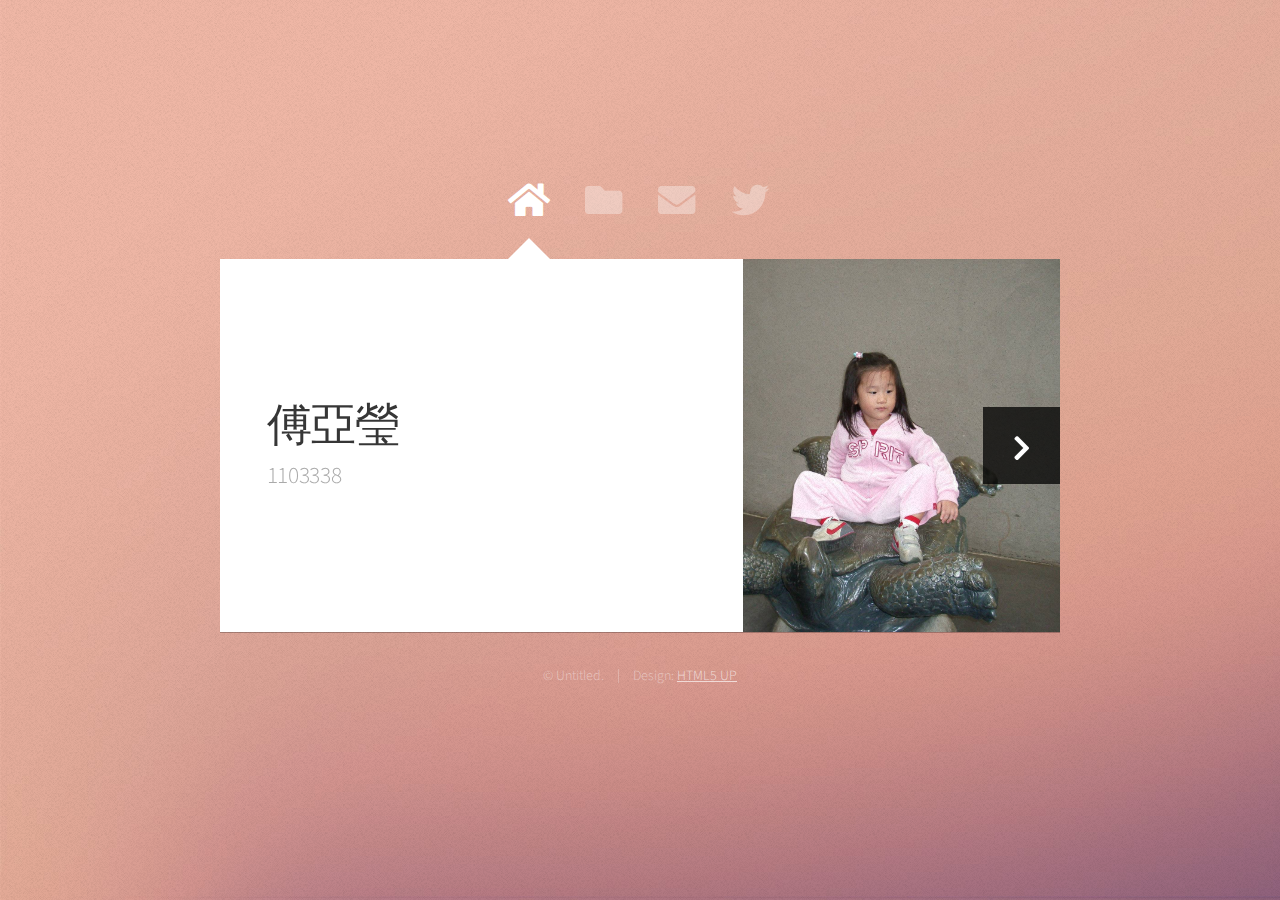
==== commit bb37471a: "try" ====
--- a/portfolio-1/index.html
+++ b/portfolio-1/index.html
@@ -26,12 +26,12 @@
 						<!-- Me -->
 							<article id="home" class="panel intro">
 								<header>
-									<h1>Jane Doe</h1>
-									<p>Senior Astral Projectionist</p>
+									<h1>傅亞瑩</h1>
+									<p>1103338</p>
 								</header>
 								<a href="#work" class="jumplink pic">
 									<span class="arrow icon solid fa-chevron-right"><span>See my work</span></span>
-									<img src="images/me.jpg" alt="" />
+									<img src="images/mememe.jpg" alt="" />
 								</a>
 							</article>
 
@@ -40,29 +40,29 @@
 								<header>
 									<h2>Work</h2>
 								</header>
-								<p>
+								<!--<p>
 									Phasellus enim sapien, blandit ullamcorper elementum eu, condimentum eu elit.
 									Vestibulum ante ipsum primis in faucibus orci luctus et ultrices posuere cubilia
 									luctus elit eget interdum.
-								</p>
+								</p>-->
 								<section>
 									<div class="row">
 										<div class="col-4 col-6-medium col-12-small">
-											<a href="#" class="image fit"><img src="images/pic01.jpg" alt=""></a>
+											<a href="1/index.html" class="image fit"><img src="images/pic01.jpg" alt=""></a>
 										</div>
 										<div class="col-4 col-6-medium col-12-small">
-											<a href="#" class="image fit"><img src="images/pic02.jpg" alt=""></a>
+											<a href="2/index.html" class="image fit"><img src="images/pic02.jpg" alt=""></a>
 										</div>
 										<div class="col-4 col-6-medium col-12-small">
-											<a href="#" class="image fit"><img src="images/pic03.jpg" alt=""></a>
+											<a href="3/index.html" class="image fit"><img src="images/pic03.jpg" alt=""></a>
 										</div>
 										<div class="col-4 col-6-medium col-12-small">
-											<a href="#" class="image fit"><img src="images/pic04.jpg" alt=""></a>
+											<a href="4/index.html" class="image fit"><img src="images/pic04.jpg" alt=""></a>
 										</div>
 										<div class="col-4 col-6-medium col-12-small">
-											<a href="#" class="image fit"><img src="images/pic05.jpg" alt=""></a>
+											<a href="5/index.html" class="image fit"><img src="images/pic05.jpg" alt=""></a>
 										</div>
-										<div class="col-4 col-6-medium col-12-small">
+										<!--<div class="col-4 col-6-medium col-12-small">
 											<a href="#" class="image fit"><img src="images/pic06.jpg" alt=""></a>
 										</div>
 										<div class="col-4 col-6-medium col-12-small">
@@ -82,7 +82,7 @@
 										</div>
 										<div class="col-4 col-6-medium col-12-small">
 											<a href="#" class="image fit"><img src="images/pic12.jpg" alt=""></a>
-										</div>
+										</div>-->
 									</div>
 								</section>
 							</article>
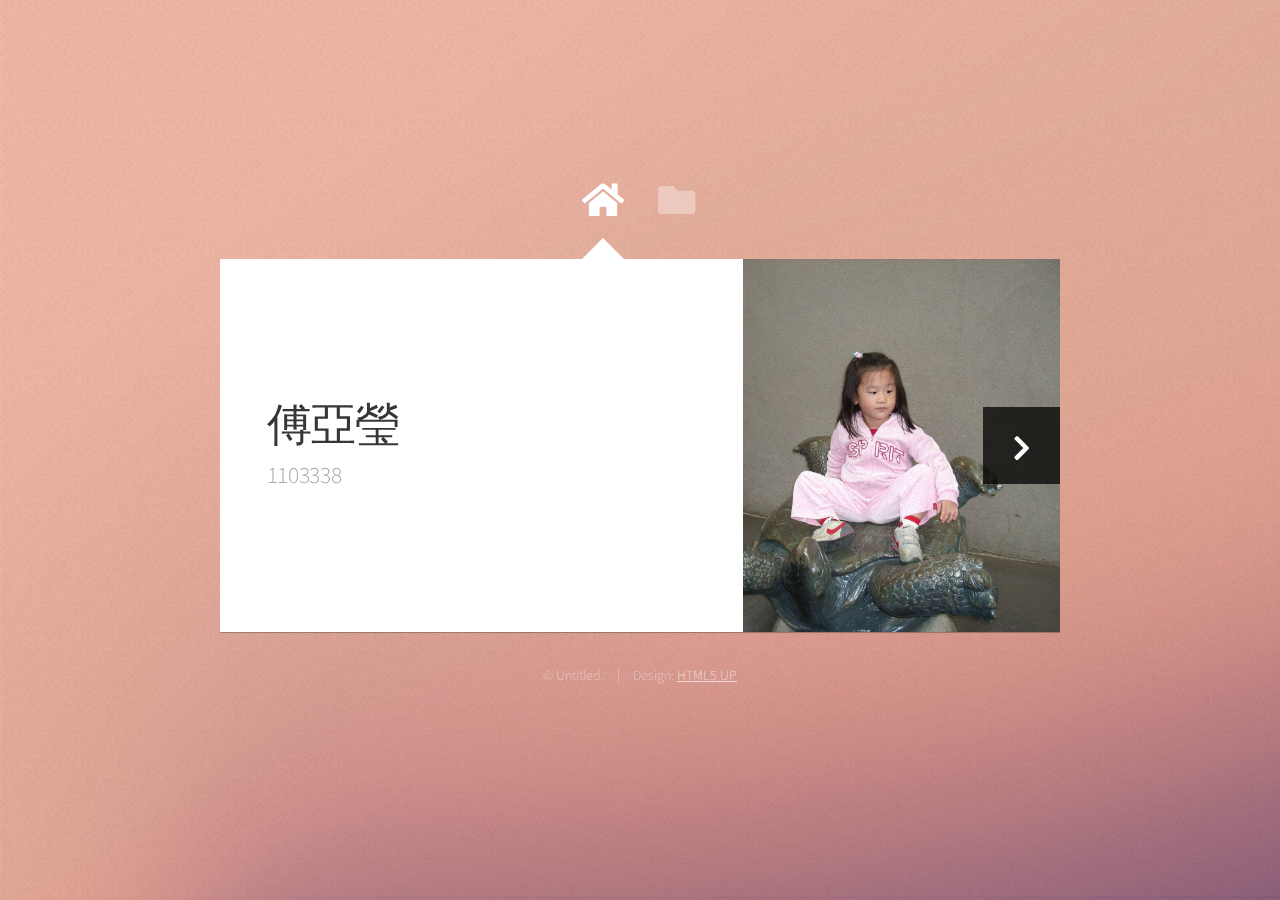
==== commit e8991708: "tttry" ====
--- a/portfolio-1/index.html
+++ b/portfolio-1/index.html
@@ -1,23 +1,20 @@
 <!DOCTYPE HTML>
 <html>
 	<head>
-		<title>Web Fundamentals Workshop</title>
+		<title>Yaying's Web</title>
 		<meta charset="utf-8" />
 		<meta name="viewport" content="width=device-width, initial-scale=1, user-scalable=no" />
 		<link rel="stylesheet" href="assets/css/main.css" />
+		<link rel="stylesheet" href="style.css">
 		<noscript><link rel="stylesheet" href="assets/css/noscript.css" /></noscript>
 	</head>
 	<body class="is-preload">
-
 		<!-- Wrapper-->
 			<div id="wrapper">
-
 				<!-- Nav -->
 					<nav id="nav">
 						<a href="#" class="icon solid fa-home"><span>Home</span></a>
 						<a href="#work" class="icon solid fa-folder"><span>Work</span></a>
-						<a href="#contact" class="icon solid fa-envelope"><span>Contact</span></a>
-						<a href="https://twitter.com/ajlkn" class="icon brands fa-twitter"><span>Twitter</span></a>
 					</nav>
 
 				<!-- Main -->
@@ -48,22 +45,22 @@
 								<section>
 									<div class="row">
 										<div class="col-4 col-6-medium col-12-small">
-											<a href="1/index.html" class="image fit"><img src="images/pic01.jpg" alt=""></a>
+											<a href="1/index.html" class="image fit"><img src="images/01pic.png" ></a>
 										</div>
 										<div class="col-4 col-6-medium col-12-small">
-											<a href="2/index.html" class="image fit"><img src="images/pic02.jpg" alt=""></a>
+											<a href="2/index.html" class="image fit"><img src="images/02pic.png" alt=""></a>
 										</div>
 										<div class="col-4 col-6-medium col-12-small">
-											<a href="3/index.html" class="image fit"><img src="images/pic03.jpg" alt=""></a>
+											<a href="3/index.html" class="image fit"><img src="images/03pic.png" alt=""></a>
 										</div>
 										<div class="col-4 col-6-medium col-12-small">
-											<a href="4/index.html" class="image fit"><img src="images/pic04.jpg" alt=""></a>
+											<a href="5/index.html" class="image fit"><img src="images/05pic.png" alt=""></a>
 										</div>
 										<div class="col-4 col-6-medium col-12-small">
-											<a href="5/index.html" class="image fit"><img src="images/pic05.jpg" alt=""></a>
+											<a href="6/index.html" class="image fit"><img src="images/06pic.png" alt=""></a>
 										</div>
 										<!--<div class="col-4 col-6-medium col-12-small">
-											<a href="#" class="image fit"><img src="images/pic06.jpg" alt=""></a>
+											<a href="6/index.html" class="image fit"><img src="images/pic06.jpg" alt=""></a>
 										</div>
 										<div class="col-4 col-6-medium col-12-small">
 											<a href="#" class="image fit"><img src="images/pic07.jpg" alt=""></a>
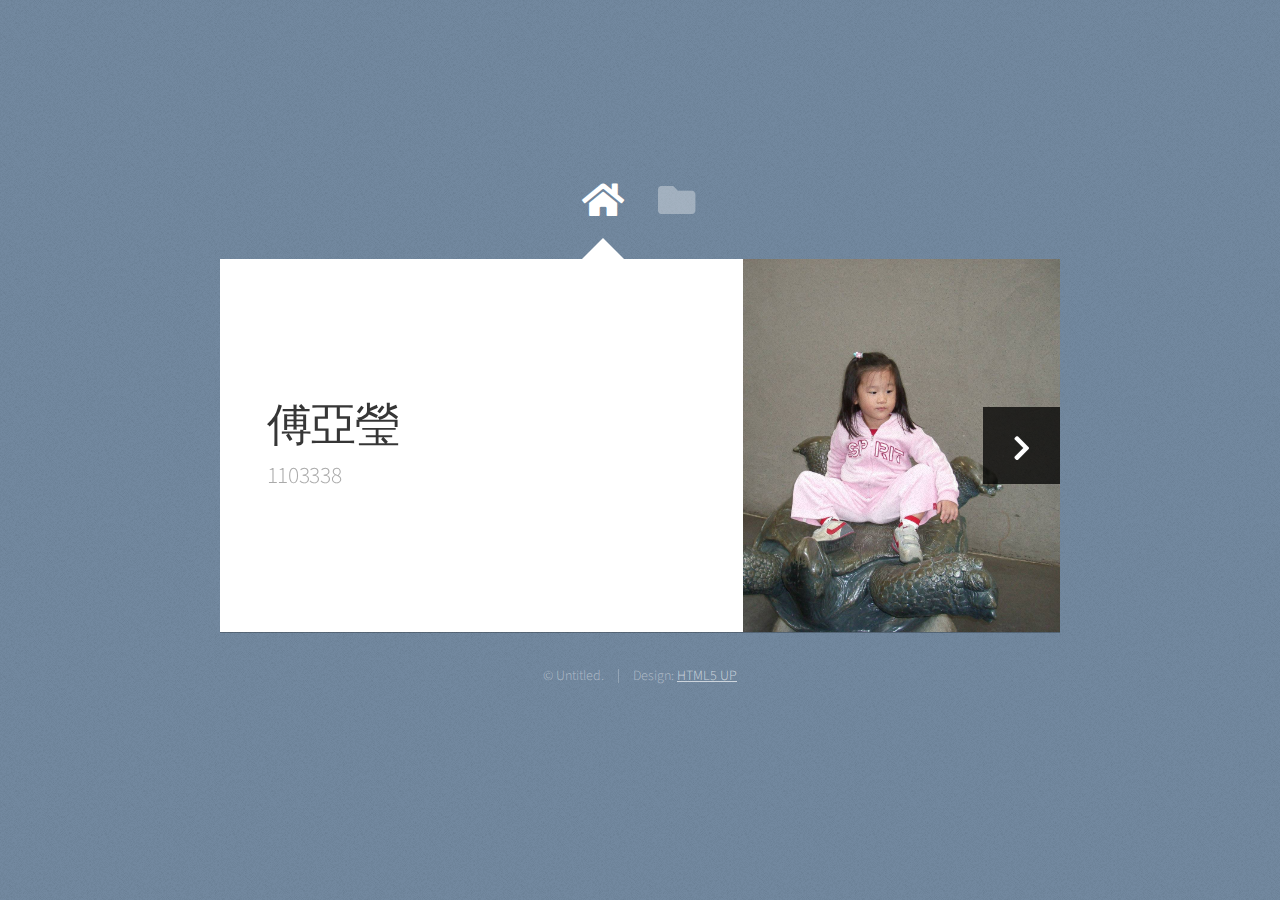
==== commit a448f546: "ttttttry" ====
--- a/portfolio-1/index.html
+++ b/portfolio-1/index.html
@@ -8,7 +8,7 @@
 		<link rel="stylesheet" href="style.css">
 		<noscript><link rel="stylesheet" href="assets/css/noscript.css" /></noscript>
 	</head>
-	<body class="is-preload">
+	<body class="is-preload" style="background-color: darkseagreen;">
 		<!-- Wrapper-->
 			<div id="wrapper">
 				<!-- Nav -->
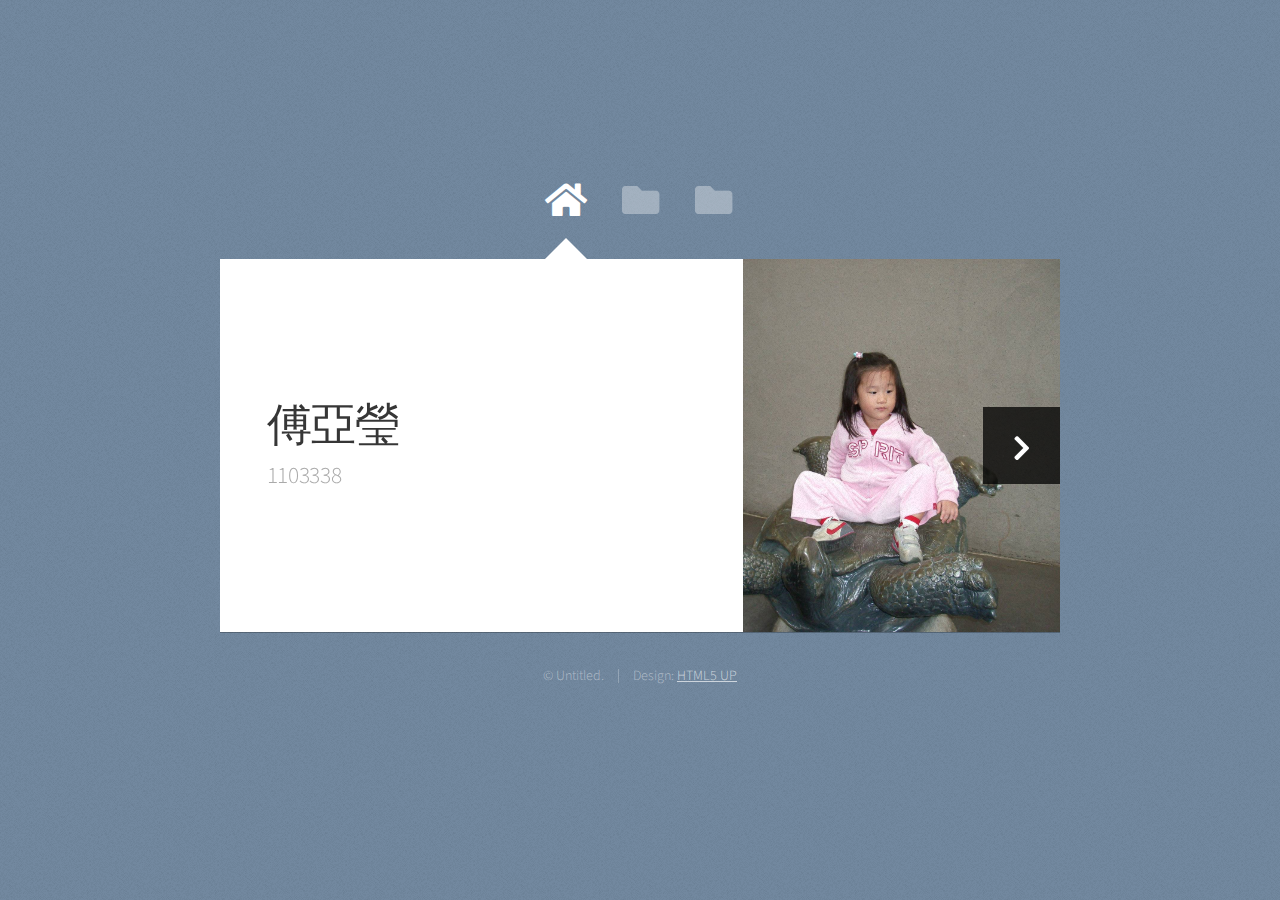
==== commit 70647a8c: "20210611" ====
--- a/portfolio-1/index.html
+++ b/portfolio-1/index.html
@@ -1,7 +1,7 @@
 <!DOCTYPE HTML>
 <html>
 	<head>
-		<title>Yaying's Web</title>
+		<title>Yaying's Portfolio</title>
 		<meta charset="utf-8" />
 		<meta name="viewport" content="width=device-width, initial-scale=1, user-scalable=no" />
 		<link rel="stylesheet" href="assets/css/main.css" />
@@ -14,7 +14,8 @@
 				<!-- Nav -->
 					<nav id="nav">
 						<a href="#" class="icon solid fa-home"><span>Home</span></a>
-						<a href="#work" class="icon solid fa-folder"><span>Work</span></a>
+						<a href="#work" class="icon solid fa-folder"><span>期中</span></a>
+						<a href="#contact" class="icon solid fa-folder"><span>期末</span></a>
 					</nav>
 
 				<!-- Main -->
@@ -35,13 +36,8 @@
 						<!-- Work -->
 							<article id="work" class="panel">
 								<header>
-									<h2>Work</h2>
+									<h2>期中</h2>
 								</header>
-								<!--<p>
-									Phasellus enim sapien, blandit ullamcorper elementum eu, condimentum eu elit.
-									Vestibulum ante ipsum primis in faucibus orci luctus et ultrices posuere cubilia
-									luctus elit eget interdum.
-								</p>-->
 								<section>
 									<div class="row">
 										<div class="col-4 col-6-medium col-12-small">
@@ -87,29 +83,45 @@
 						<!-- Contact -->
 							<article id="contact" class="panel">
 								<header>
-									<h2>Contact Me</h2>
+									<h2>期末</h2>
 								</header>
-								<form action="#" method="post">
-									<div>
-										<div class="row">
-											<div class="col-6 col-12-medium">
-												<input type="text" name="name" placeholder="Name" />
-											</div>
-											<div class="col-6 col-12-medium">
-												<input type="text" name="email" placeholder="Email" />
-											</div>
-											<div class="col-12">
-												<input type="text" name="subject" placeholder="Subject" />
-											</div>
-											<div class="col-12">
-												<textarea name="message" placeholder="Message" rows="6"></textarea>
-											</div>
-											<div class="col-12">
-												<input type="submit" value="Send Message" />
-											</div>
+								<section>
+									<div class="row">
+										<div class="col-4 col-6-medium col-12-small">
+											<a href="height/index.html" class="image fit"><img src="images/height.png" ></a>
 										</div>
+										<div class="col-4 col-6-medium col-12-small">
+											<a href="長條圖pro/index.html" class="image fit"><img src="images/bar.png" alt=""></a>
+										</div>
+										<div class="col-4 col-6-medium col-12-small">
+											<a href="喜愛水果清單/index.html" class="image fit"><img src="images/fruit.png" alt=""></a>
+										</div>
+										<div class="col-4 col-6-medium col-12-small">
+											<a href="散佈圖/index.html" class="image fit"><img src="images/scatter.png" alt=""></a>
+										</div>
+										<div class="col-4 col-6-medium col-12-small">
+											<a href="galaxy/index.html" class="image fit"><img src="images/galaxy.png" alt=""></a>
+										</div>
+										<div class="col-4 col-6-medium col-12-small">
+											<a href="salary/index.html" class="image fit"><img src="images/salary.png" alt=""></a>
+										</div>
+										<div class="col-4 col-6-medium col-12-small">
+											<a href="喜愛水果清單/index.html" class="image fit"><img src="images/fruit.png" alt=""></a>
+										</div>
+										<!--<div class="col-4 col-6-medium col-12-small">
+											<a href="#" class="image fit"><img src="images/pic09.jpg" alt=""></a>
+										</div>
+										<div class="col-4 col-6-medium col-12-small">
+											<a href="#" class="image fit"><img src="images/pic10.jpg" alt=""></a>
+										</div>
+										<div class="col-4 col-6-medium col-12-small">
+											<a href="#" class="image fit"><img src="images/pic11.jpg" alt=""></a>
+										</div>
+										<div class="col-4 col-6-medium col-12-small">
+											<a href="#" class="image fit"><img src="images/pic12.jpg" alt=""></a>
+										</div>-->
 									</div>
-								</form>
+								</section>
 							</article>
 
 					</div>
